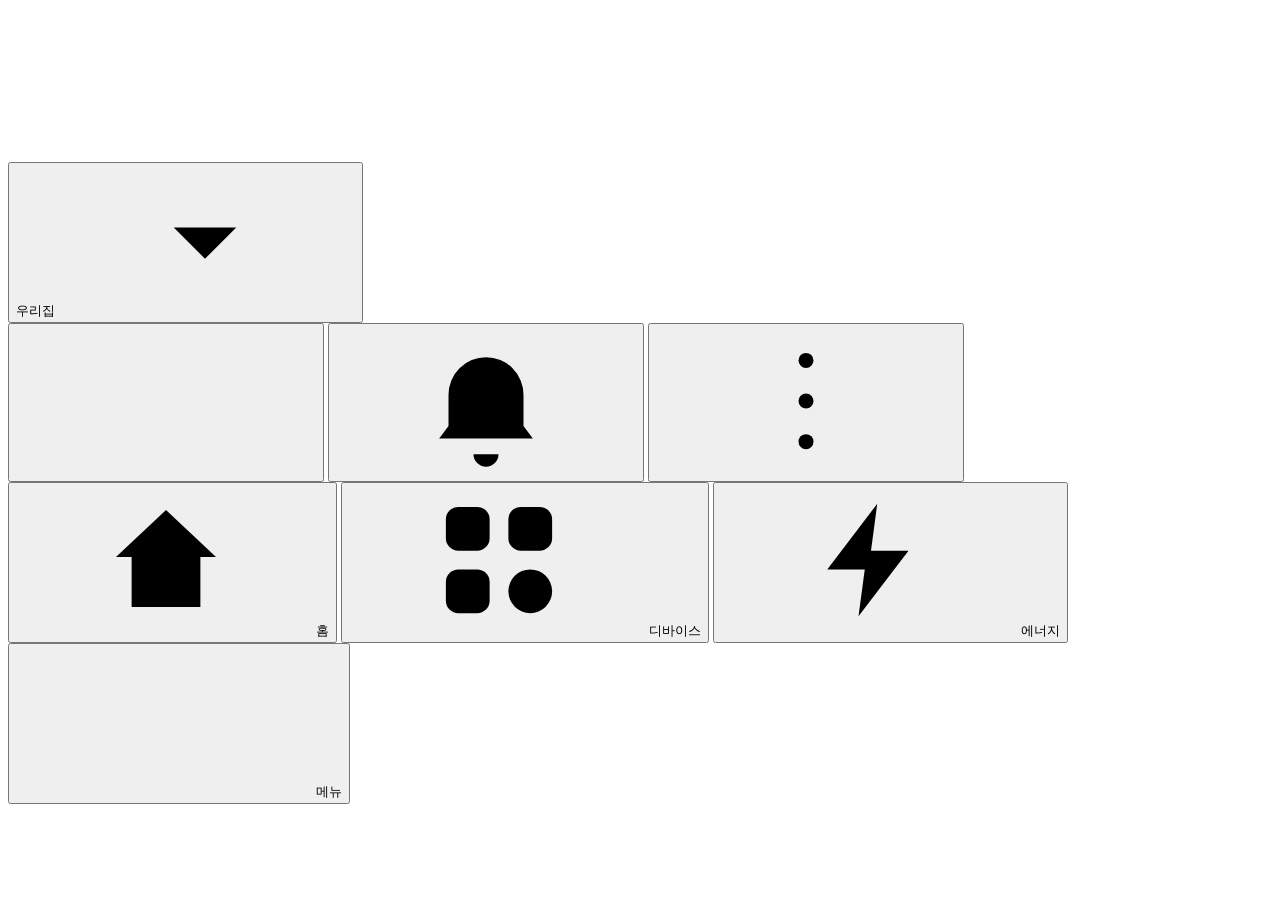
==== app/web/hub/index.html @ 852406cf "feat(ui): device-card hub interface at /hub/ (Figma v4) A fourth interface laid out like current sma" ====
<!doctype html>
<html lang="ko">
<head>
<meta charset="utf-8">
<meta name="viewport" content="width=device-width, initial-scale=1, viewport-fit=cover">
<meta name="theme-color" content="#F2F1EE">
<title>FSD-Home</title>
<link rel="preconnect" href="https://fonts.googleapis.com">
<link rel="preconnect" href="https://fonts.gstatic.com" crossorigin>
<link rel="stylesheet" href="https://fonts.googleapis.com/css2?family=Noto+Sans+KR:wght@400;500;700&display=swap">
<link rel="stylesheet" href="/hub/hub.css?v=4">
</head>
<body>
<svg class="sprite" aria-hidden="true">
  <symbol id="i-home" viewBox="0 0 24 24"><path d="M4 11.5L12 4l8 7.5"/><path d="M6.5 10v9.5h11V10"/><path d="M10.5 19.5v-5h3v5"/></symbol>
  <symbol id="i-devices" viewBox="0 0 24 24"><rect x="3.5" y="3.5" width="7" height="7" rx="2"/><rect x="13.5" y="3.5" width="7" height="7" rx="2"/><rect x="3.5" y="13.5" width="7" height="7" rx="2"/><rect x="13.5" y="13.5" width="7" height="7" rx="3.5"/></symbol>
  <symbol id="i-activity" viewBox="0 0 24 24"><path d="M8 6h12M8 12h12M8 18h12"/><circle cx="4" cy="6" r="1"/><circle cx="4" cy="12" r="1"/><circle cx="4" cy="18" r="1"/></symbol>
  <symbol id="i-settings" viewBox="0 0 24 24"><circle cx="12" cy="12" r="3"/><path d="M12 2.8v2.4M12 18.8v2.4M2.8 12h2.4M18.8 12h2.4M5.5 5.5l1.7 1.7M16.8 16.8l1.7 1.7M5.5 18.5l1.7-1.7M16.8 7.2l1.7-1.7"/></symbol>
  <symbol id="i-mic" viewBox="0 0 24 24"><rect x="9" y="3" width="6" height="11" rx="3"/><path d="M5.5 11a6.5 6.5 0 0 0 13 0M12 17.5V21M9 21h6"/></symbol>
  <symbol id="i-washer" viewBox="0 0 24 24"><rect x="3.5" y="3.5" width="17" height="17" rx="4"/><circle cx="12" cy="13.5" r="4.4"/><circle cx="7.5" cy="7.5" r="1"/></symbol>
  <symbol id="i-dryer" viewBox="0 0 24 24"><rect x="3.5" y="3.5" width="17" height="17" rx="4"/><circle cx="12" cy="13.5" r="4.4"/><path d="M10 13.5c1-1.5 3-1.5 4 0"/><circle cx="7.5" cy="7.5" r="1"/></symbol>
  <symbol id="i-cooktop" viewBox="0 0 24 24"><rect x="3" y="5.5" width="18" height="13" rx="3"/><circle cx="8" cy="10" r="2"/><circle cx="16" cy="10" r="2"/><path d="M8 15.5h8"/></symbol>
  <symbol id="i-ac" viewBox="0 0 24 24"><rect x="2.5" y="5" width="19" height="9" rx="3"/><path d="M6 11h12"/><path d="M8 17v2.5M12 17v3M16 17v2.5"/></symbol>
  <symbol id="i-purifier" viewBox="0 0 24 24"><rect x="6.5" y="2.5" width="11" height="19" rx="3.5"/><circle cx="12" cy="9" r="2.4"/><path d="M9.5 16h5"/></symbol>
  <symbol id="i-hood" viewBox="0 0 24 24"><path d="M4 4h16l-1.5 7h-13z"/><path d="M12 11v6M8.5 20.5h7"/></symbol>
  <symbol id="i-fridge" viewBox="0 0 24 24"><rect x="5.5" y="2.5" width="13" height="19" rx="3"/><path d="M5.5 9.5h13M8.5 5.5v2M8.5 12v3"/></symbol>
  <symbol id="i-oven" viewBox="0 0 24 24"><rect x="3.5" y="4" width="17" height="16" rx="3"/><rect x="6.5" y="9" width="11" height="8" rx="1.5"/><path d="M7 6.5h1M11 6.5h1"/></symbol>
  <symbol id="i-dehumid" viewBox="0 0 24 24"><rect x="5.5" y="3" width="13" height="18" rx="3.5"/><path d="M12 7.5c1.8 2.1 2.8 3.4 2.8 4.7a2.8 2.8 0 1 1-5.6 0c0-1.3 1-2.6 2.8-4.7z"/></symbol>
  <symbol id="i-power" viewBox="0 0 24 24"><path d="M12 4.5v7"/><path d="M7.6 7.2a7 7 0 1 0 8.8 0"/></symbol>
  <symbol id="i-temp" viewBox="0 0 24 24"><path d="M12 13.6V5a2.1 2.1 0 1 1 4.2 0v8.6a4.2 4.2 0 1 1-4.2 0z"/></symbol>
  <symbol id="i-wind" viewBox="0 0 24 24"><path d="M3 9h11a3 3 0 1 0-3-3"/><path d="M3 15h15a3 3 0 1 1-3 3"/></symbol>
  <symbol id="i-leaf" viewBox="0 0 24 24"><path d="M5 19c0-8 5-13 15-14-1 10-6 15-14 15M5 19l7-7"/></symbol>
  <symbol id="i-globe" viewBox="0 0 24 24"><circle cx="12" cy="12" r="9"/><path d="M3 12h18M12 3c2.5 2.6 3.8 5.6 3.8 9s-1.3 6.4-3.8 9c-2.5-2.6-3.8-5.6-3.8-9S9.5 5.6 12 3z"/></symbol>
  <symbol id="i-chevron" viewBox="0 0 24 24"><path d="M9 6l6 6-6 6"/></symbol>
  <symbol id="i-bolt" viewBox="0 0 24 24"><path d="M13 3L5 13.5h6L10 21l8-10.5h-6z"/></symbol>
  <symbol id="i-flame" viewBox="0 0 24 24"><path d="M12 3c1 3.5 5 5.5 5 10a5 5 0 0 1-10 0c0-2.2 1-3.6 2.3-4.8.2 1.5.9 2.6 2.2 3.1C11 9.5 11 6 12 3z"/></symbol>
  <symbol id="i-drop" viewBox="0 0 24 24"><path d="M12 3.4c3.4 3.9 5.2 6.4 5.2 8.8a5.2 5.2 0 1 1-10.4 0c0-2.4 1.8-4.9 5.2-8.8z"/></symbol>
  <symbol id="i-lock" viewBox="0 0 24 24"><rect x="5" y="10.5" width="14" height="10" rx="3"/><path d="M8 10.5V8a4 4 0 0 1 8 0v2.5"/></symbol>
  <symbol id="i-clock" viewBox="0 0 24 24"><circle cx="12" cy="12" r="8.5"/><path d="M12 7.5V12l3 1.8"/></symbol>
  <symbol id="i-check" viewBox="0 0 24 24"><path d="M5 12.5l4.5 4.5L19 7.5"/></symbol>
  <symbol id="i-x" viewBox="0 0 24 24"><path d="M6.5 6.5l11 11M17.5 6.5l-11 11"/></symbol>
  <symbol id="i-sparkle" viewBox="0 0 24 24"><path d="M12 3v4M12 17v4M3 12h4M17 12h4M6 6l2.5 2.5M15.5 15.5L18 18M6 18l2.5-2.5M15.5 8.5L18 6"/></symbol>
  <symbol id="i-send" viewBox="0 0 24 24"><path d="M4 12l16-7-6 16-3-6z"/></symbol>
  <symbol id="i-speaker" viewBox="0 0 24 24"><path d="M4 9.5h3.5L12 6v12L7.5 14.5H4z"/><path d="M15 9.5a4 4 0 0 1 0 5M17.5 7a7.5 7.5 0 0 1 0 10"/></symbol>
  <!-- Homie, the house mascot, at status-icon size. One face per mood. -->
  <symbol id="m-house" viewBox="0 0 96 96"><rect x="63" y="20" width="9" height="16" rx="2"/><path d="M14 46 L45.5 18.5 a4 4 0 0 1 5 0 L82 46 V79 a9 9 0 0 1 -9 9 H23 a9 9 0 0 1 -9 -9 Z"/></symbol>
  <symbol id="i-plus" viewBox="0 0 24 24"><path d="M12 5v14M5 12h14"/></symbol>
  <symbol id="i-bell" viewBox="0 0 24 24"><path d="M6 16V11a6 6 0 1 1 12 0v5l1.5 2h-15L6 16Z"/><path d="M10 20.5a2 2 0 0 0 4 0"/></symbol>
  <symbol id="i-dots" viewBox="0 0 24 24"><circle cx="12" cy="5.5" r="1.2"/><circle cx="12" cy="12" r="1.2"/><circle cx="12" cy="18.5" r="1.2"/></symbol>
  <symbol id="i-down" viewBox="0 0 24 24"><path d="m7 10 5 5 5-5"/></symbol>
  <symbol id="i-right" viewBox="0 0 24 24"><path d="m10 7 5 5-5 5"/></symbol>
  <symbol id="i-menu" viewBox="0 0 24 24"><path d="M4 7h16M4 12h16M4 17h16"/></symbol>
</svg>
<div class="app">
  <header class="top">
    <button class="title" type="button" id="title"><span id="titleText">우리집</span><svg class="ic sm"><use href="#i-down"/></svg></button>
    <div class="top-actions">
      <button class="icon-btn" type="button" data-go="menu" aria-label="add"><svg class="ic"><use href="#i-plus"/></svg></button>
      <button class="icon-btn" type="button" data-go="energy" aria-label="alerts"><svg class="ic"><use href="#i-bell"/></svg><i class="badge" id="bellBadge" hidden></i></button>
      <button class="icon-btn" type="button" data-go="menu" aria-label="more"><svg class="ic"><use href="#i-dots"/></svg></button>
    </div>
  </header>
  <div class="chips" id="roomChips" hidden></div>
  <main id="view" aria-live="polite"></main>
</div>
<nav class="tabbar" aria-label="tabs">
  <button type="button" data-tab="home" class="on"><svg class="ic"><use href="#i-home"/></svg><span data-t="tab.home">홈</span></button>
  <button type="button" data-tab="devices"><svg class="ic"><use href="#i-devices"/></svg><span data-t="tab.devices">디바이스</span></button>
  <button type="button" data-tab="energy"><svg class="ic"><use href="#i-bolt"/></svg><span data-t="tab.energy">에너지</span></button>
  <button type="button" data-tab="menu"><svg class="ic"><use href="#i-menu"/></svg><span data-t="tab.menu">메뉴</span></button>
</nav>
<div class="scrim" id="scrim" hidden></div>
<section class="sheet" id="sheet" role="dialog" aria-modal="true" hidden></section>
<div class="toast" id="toast" role="status" hidden></div>
<script src="/hub/hub.js?v=4"></script>
</body>
</html>
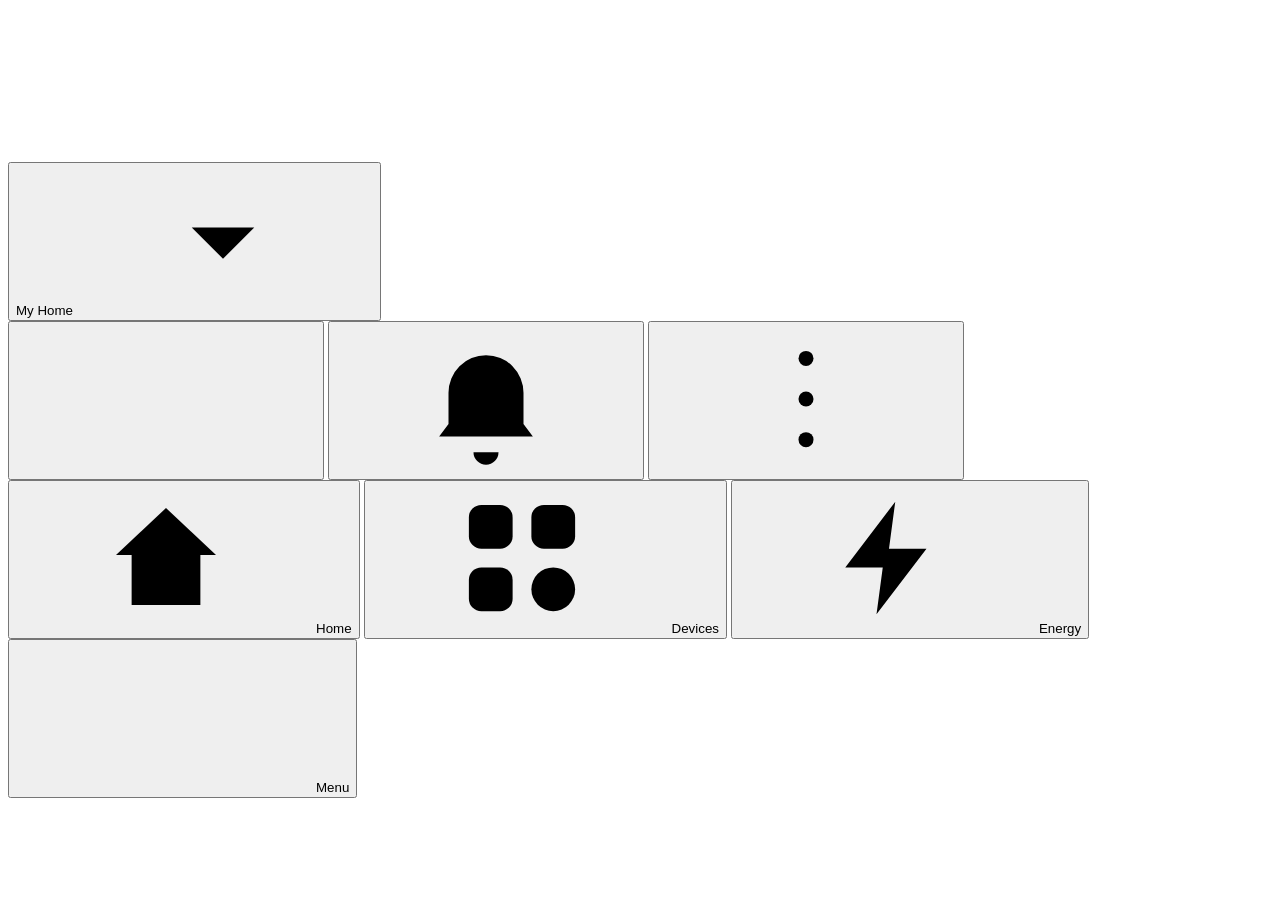
==== commit fd1e74c8: "feat(ui): hub interface in English only (Inter font); Figma v4 screens translated" ====
--- a/app/web/hub/index.html
+++ b/app/web/hub/index.html
@@ -1,5 +1,5 @@
 <!doctype html>
-<html lang="ko">
+<html lang="en">
 <head>
 <meta charset="utf-8">
 <meta name="viewport" content="width=device-width, initial-scale=1, viewport-fit=cover">
@@ -7,8 +7,8 @@
 <title>FSD-Home</title>
 <link rel="preconnect" href="https://fonts.googleapis.com">
 <link rel="preconnect" href="https://fonts.gstatic.com" crossorigin>
-<link rel="stylesheet" href="https://fonts.googleapis.com/css2?family=Noto+Sans+KR:wght@400;500;700&display=swap">
-<link rel="stylesheet" href="/hub/hub.css?v=4">
+<link rel="stylesheet" href="https://fonts.googleapis.com/css2?family=Inter:wght@400;500;600;700&display=swap">
+<link rel="stylesheet" href="/hub/hub.css?v=5">
 </head>
 <body>
 <svg class="sprite" aria-hidden="true">
@@ -53,7 +53,7 @@
 </svg>
 <div class="app">
   <header class="top">
-    <button class="title" type="button" id="title"><span id="titleText">우리집</span><svg class="ic sm"><use href="#i-down"/></svg></button>
+    <button class="title" type="button" id="title"><span id="titleText">My Home</span><svg class="ic sm"><use href="#i-down"/></svg></button>
     <div class="top-actions">
       <button class="icon-btn" type="button" data-go="menu" aria-label="add"><svg class="ic"><use href="#i-plus"/></svg></button>
       <button class="icon-btn" type="button" data-go="energy" aria-label="alerts"><svg class="ic"><use href="#i-bell"/></svg><i class="badge" id="bellBadge" hidden></i></button>
@@ -64,14 +64,14 @@
   <main id="view" aria-live="polite"></main>
 </div>
 <nav class="tabbar" aria-label="tabs">
-  <button type="button" data-tab="home" class="on"><svg class="ic"><use href="#i-home"/></svg><span data-t="tab.home">홈</span></button>
-  <button type="button" data-tab="devices"><svg class="ic"><use href="#i-devices"/></svg><span data-t="tab.devices">디바이스</span></button>
-  <button type="button" data-tab="energy"><svg class="ic"><use href="#i-bolt"/></svg><span data-t="tab.energy">에너지</span></button>
-  <button type="button" data-tab="menu"><svg class="ic"><use href="#i-menu"/></svg><span data-t="tab.menu">메뉴</span></button>
+  <button type="button" data-tab="home" class="on"><svg class="ic"><use href="#i-home"/></svg><span data-t="tab.home">Home</span></button>
+  <button type="button" data-tab="devices"><svg class="ic"><use href="#i-devices"/></svg><span data-t="tab.devices">Devices</span></button>
+  <button type="button" data-tab="energy"><svg class="ic"><use href="#i-bolt"/></svg><span data-t="tab.energy">Energy</span></button>
+  <button type="button" data-tab="menu"><svg class="ic"><use href="#i-menu"/></svg><span data-t="tab.menu">Menu</span></button>
 </nav>
 <div class="scrim" id="scrim" hidden></div>
 <section class="sheet" id="sheet" role="dialog" aria-modal="true" hidden></section>
 <div class="toast" id="toast" role="status" hidden></div>
-<script src="/hub/hub.js?v=4"></script>
+<script src="/hub/hub.js?v=5"></script>
 </body>
 </html>
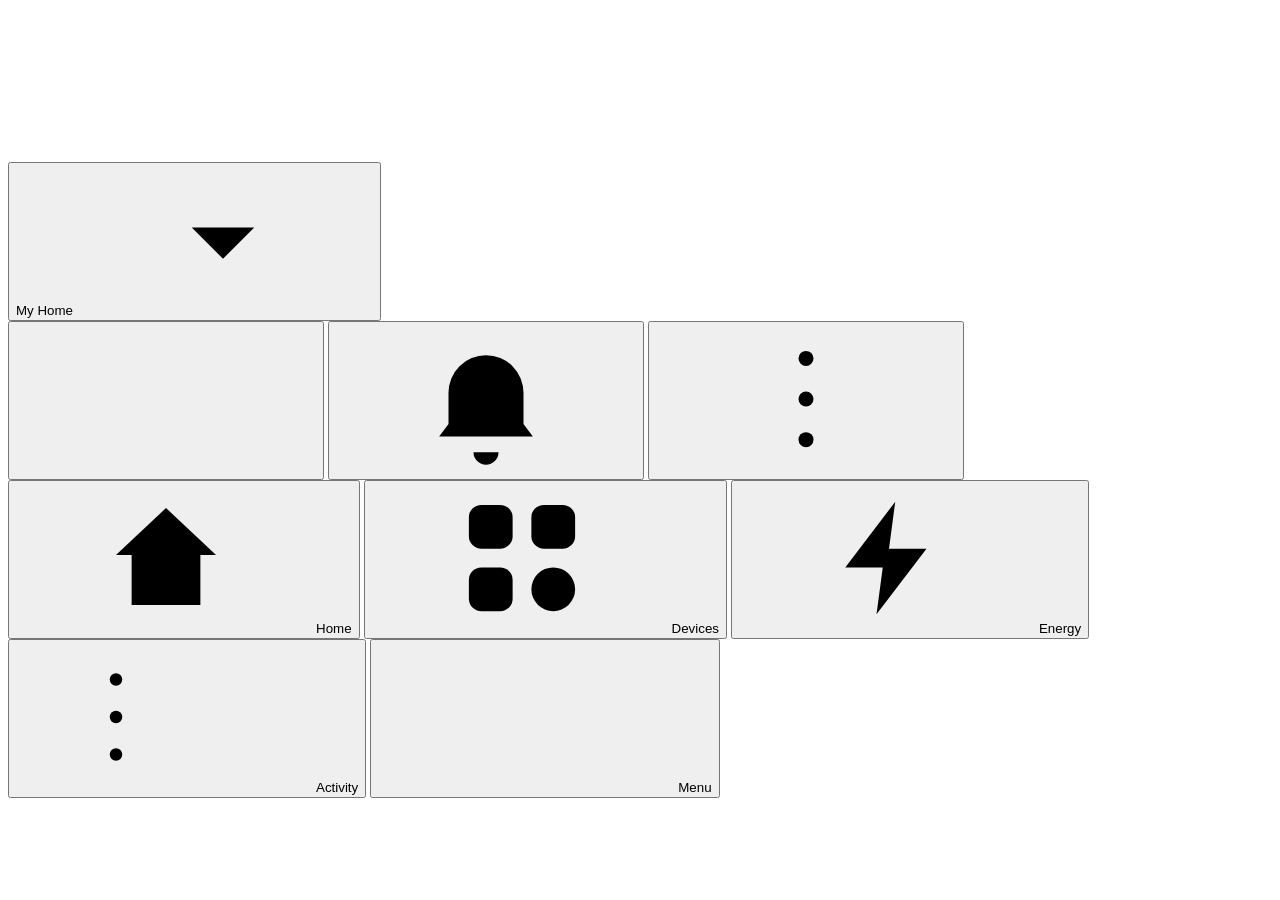
==== commit 0413df05: "feat(ui): Activity tab, region picker, quiet badge and Just now in the hub; paper shows the hub in e" ====
--- a/app/web/hub/index.html
+++ b/app/web/hub/index.html
@@ -8,7 +8,7 @@
 <link rel="preconnect" href="https://fonts.googleapis.com">
 <link rel="preconnect" href="https://fonts.gstatic.com" crossorigin>
 <link rel="stylesheet" href="https://fonts.googleapis.com/css2?family=Inter:wght@400;500;600;700&display=swap">
-<link rel="stylesheet" href="/hub/hub.css?v=5">
+<link rel="stylesheet" href="/hub/hub.css?v=8">
 </head>
 <body>
 <svg class="sprite" aria-hidden="true">
@@ -67,11 +67,12 @@
   <button type="button" data-tab="home" class="on"><svg class="ic"><use href="#i-home"/></svg><span data-t="tab.home">Home</span></button>
   <button type="button" data-tab="devices"><svg class="ic"><use href="#i-devices"/></svg><span data-t="tab.devices">Devices</span></button>
   <button type="button" data-tab="energy"><svg class="ic"><use href="#i-bolt"/></svg><span data-t="tab.energy">Energy</span></button>
+  <button type="button" data-tab="activity"><svg class="ic"><use href="#i-activity"/></svg><span data-t="tab.activity">Activity</span></button>
   <button type="button" data-tab="menu"><svg class="ic"><use href="#i-menu"/></svg><span data-t="tab.menu">Menu</span></button>
 </nav>
 <div class="scrim" id="scrim" hidden></div>
 <section class="sheet" id="sheet" role="dialog" aria-modal="true" hidden></section>
 <div class="toast" id="toast" role="status" hidden></div>
-<script src="/hub/hub.js?v=5"></script>
+<script src="/hub/hub.js?v=10"></script>
 </body>
 </html>
